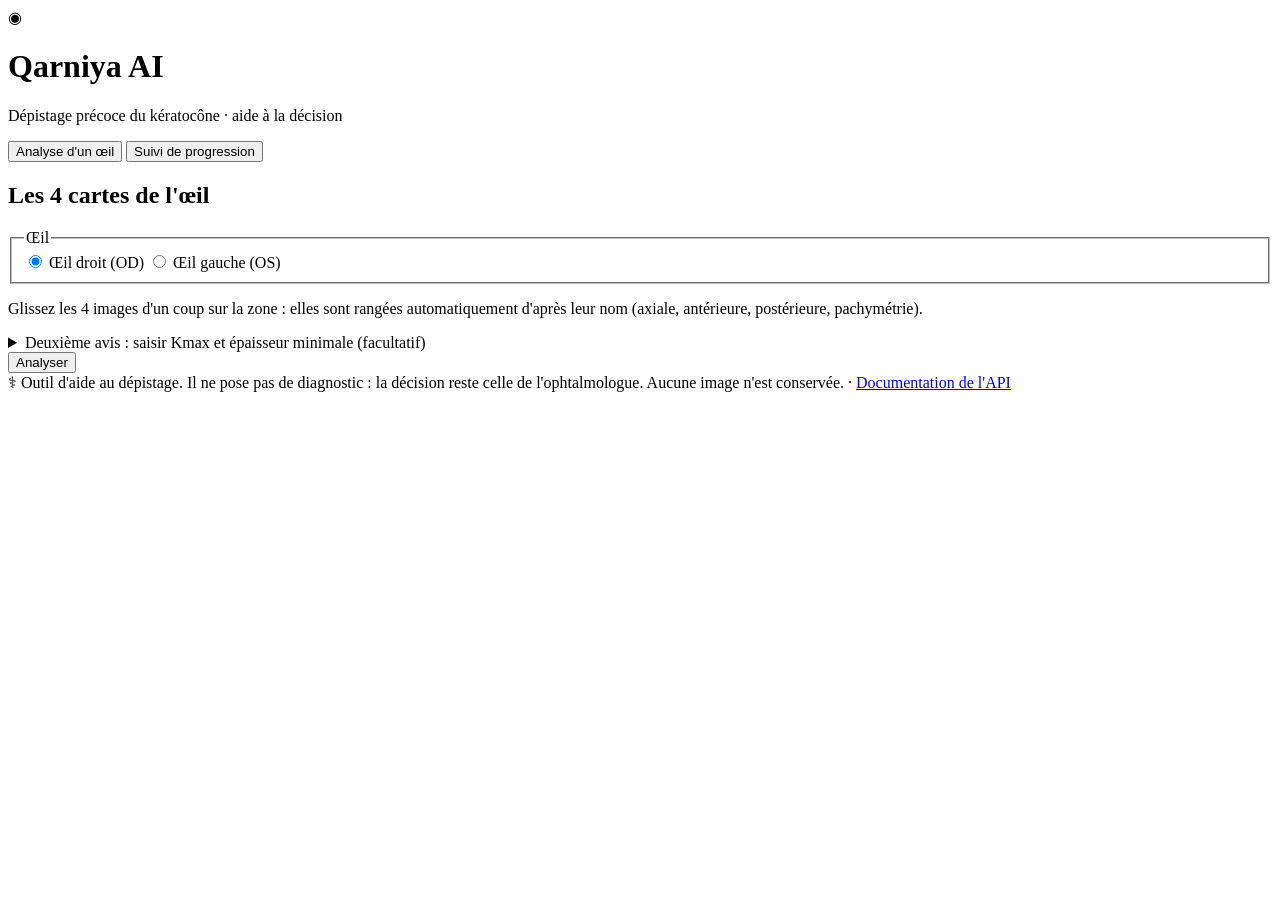
==== src/qarniya/api/static/index.html @ f14c59f9 "Ajoute l'API sécurisée et l'interface web du médecin, avec deuxième avis et suivi de progression" ====
<!doctype html>
<html lang="fr">
<head>
  <meta charset="utf-8">
  <meta name="viewport" content="width=device-width, initial-scale=1">
  <title>Qarniya AI</title>
  <link rel="stylesheet" href="/static/style.css">
  <script src="/static/app.js" defer></script>
</head>
<body>
<header class="topbar">
  <div class="brand">
    <span class="logo" aria-hidden="true">◉</span>
    <div>
      <h1>Qarniya AI</h1>
      <p class="tagline">Dépistage précoce du kératocône · aide à la décision</p>
    </div>
  </div>
  <div class="chips" id="health" aria-live="polite"></div>
</header>

<nav class="tabs" role="tablist">
  <button class="tab active" role="tab" aria-selected="true" data-tab="analyse">Analyse d'un œil</button>
  <button class="tab" role="tab" aria-selected="false" data-tab="progression">Suivi de progression</button>
</nav>

<main>
  <!-- ======================= ANALYSE ======================= -->
  <section id="tab-analyse" class="panel">
    <form id="form-analyse" class="card">
      <div class="form-head">
        <h2>Les 4 cartes de l'œil</h2>
        <fieldset class="eye">
          <legend class="sr-only">Œil</legend>
          <label><input type="radio" name="eye" value="OD" checked> Œil droit (OD)</label>
          <label><input type="radio" name="eye" value="OS"> Œil gauche (OS)</label>
        </fieldset>
      </div>
      <p class="hint">Glissez les 4 images d'un coup sur la zone : elles sont rangées automatiquement
        d'après leur nom (axiale, antérieure, postérieure, pachymétrie).</p>
      <div class="dropzone" data-group="exam"></div>

      <details class="numbers">
        <summary>Deuxième avis : saisir Kmax et épaisseur minimale (facultatif)</summary>
        <div class="numbers-grid">
          <label>Kmax (D) <input type="number" name="kmax" step="0.1" min="30" max="90" placeholder="ex. 47.5"></label>
          <label>Épaisseur minimale (µm) <input type="number" name="pachymetry_thinnest" step="1" min="150" max="800" placeholder="ex. 480"></label>
        </div>
      </details>

      <div class="actions">
        <button type="submit" class="primary" id="btn-analyse">Analyser</button>
        <span class="busy" hidden>Analyse en cours…</span>
      </div>
      <p class="error" role="alert" hidden></p>
    </form>
    <div id="result-analyse"></div>
  </section>

  <!-- ======================= PROGRESSION ======================= -->
  <section id="tab-progression" class="panel" hidden>
    <form id="form-progression" class="card">
      <div class="form-head">
        <h2>Deux examens du même œil</h2>
        <fieldset class="eye">
          <legend class="sr-only">Œil</legend>
          <label><input type="radio" name="eye" value="OD" checked> Œil droit (OD)</label>
          <label><input type="radio" name="eye" value="OS"> Œil gauche (OS)</label>
        </fieldset>
      </div>
      <div class="two-col">
        <div>
          <h3>Examen ancien</h3>
          <div class="dropzone" data-group="before"></div>
        </div>
        <div>
          <h3>Examen récent</h3>
          <div class="dropzone" data-group="after"></div>
        </div>
      </div>
      <div class="actions">
        <button type="submit" class="primary" id="btn-progression">Comparer</button>
        <span class="busy" hidden>Comparaison en cours…</span>
      </div>
      <p class="error" role="alert" hidden></p>
    </form>
    <div id="result-progression"></div>
  </section>
</main>

<footer class="disclaimer">
  ⚕ Outil d'aide au dépistage. Il ne pose pas de diagnostic : la décision reste celle de l'ophtalmologue.
  Aucune image n'est conservée. · <a href="/docs">Documentation de l'API</a>
</footer>
</body>
</html>
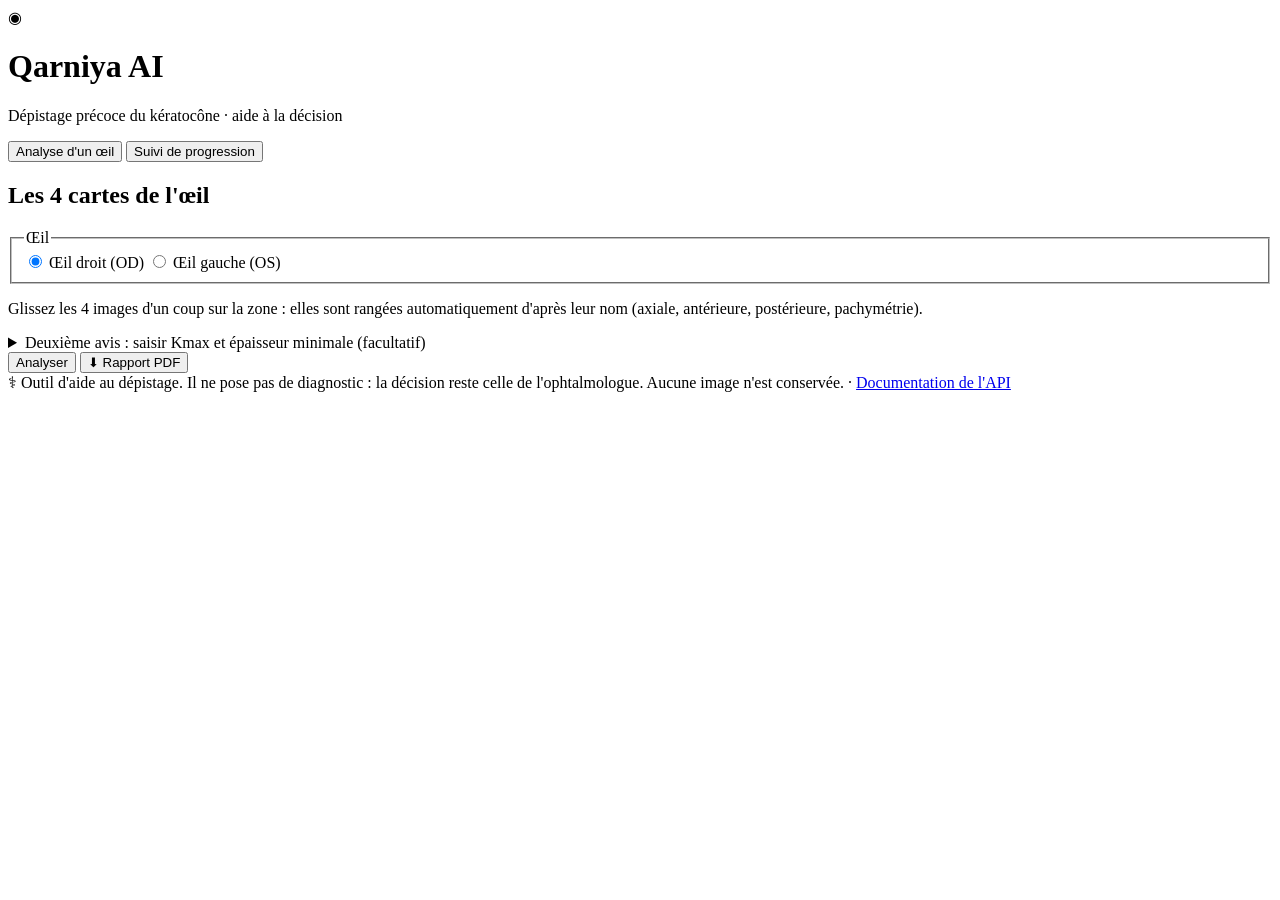
==== commit 21b82f5f: "Ajoute le rapport PDF anonyme et le déploiement Docker durci ; retire OpenCV inutilisé" ====
--- a/src/qarniya/api/static/index.html
+++ b/src/qarniya/api/static/index.html
@@ -45,11 +45,13 @@
         <div class="numbers-grid">
           <label>Kmax (D) <input type="number" name="kmax" step="0.1" min="30" max="90" placeholder="ex. 47.5"></label>
           <label>Épaisseur minimale (µm) <input type="number" name="pachymetry_thinnest" step="1" min="150" max="800" placeholder="ex. 480"></label>
+          <label>Référence du rapport (code anonyme) <input type="text" name="reference" maxlength="24" pattern="[A-Za-z0-9_\-]{1,24}" placeholder="ex. P017 — jamais le nom"></label>
         </div>
       </details>
 
       <div class="actions">
         <button type="submit" class="primary" id="btn-analyse">Analyser</button>
+        <button type="button" class="secondary" id="btn-report">⬇ Rapport PDF</button>
         <span class="busy" hidden>Analyse en cours…</span>
       </div>
       <p class="error" role="alert" hidden></p>
